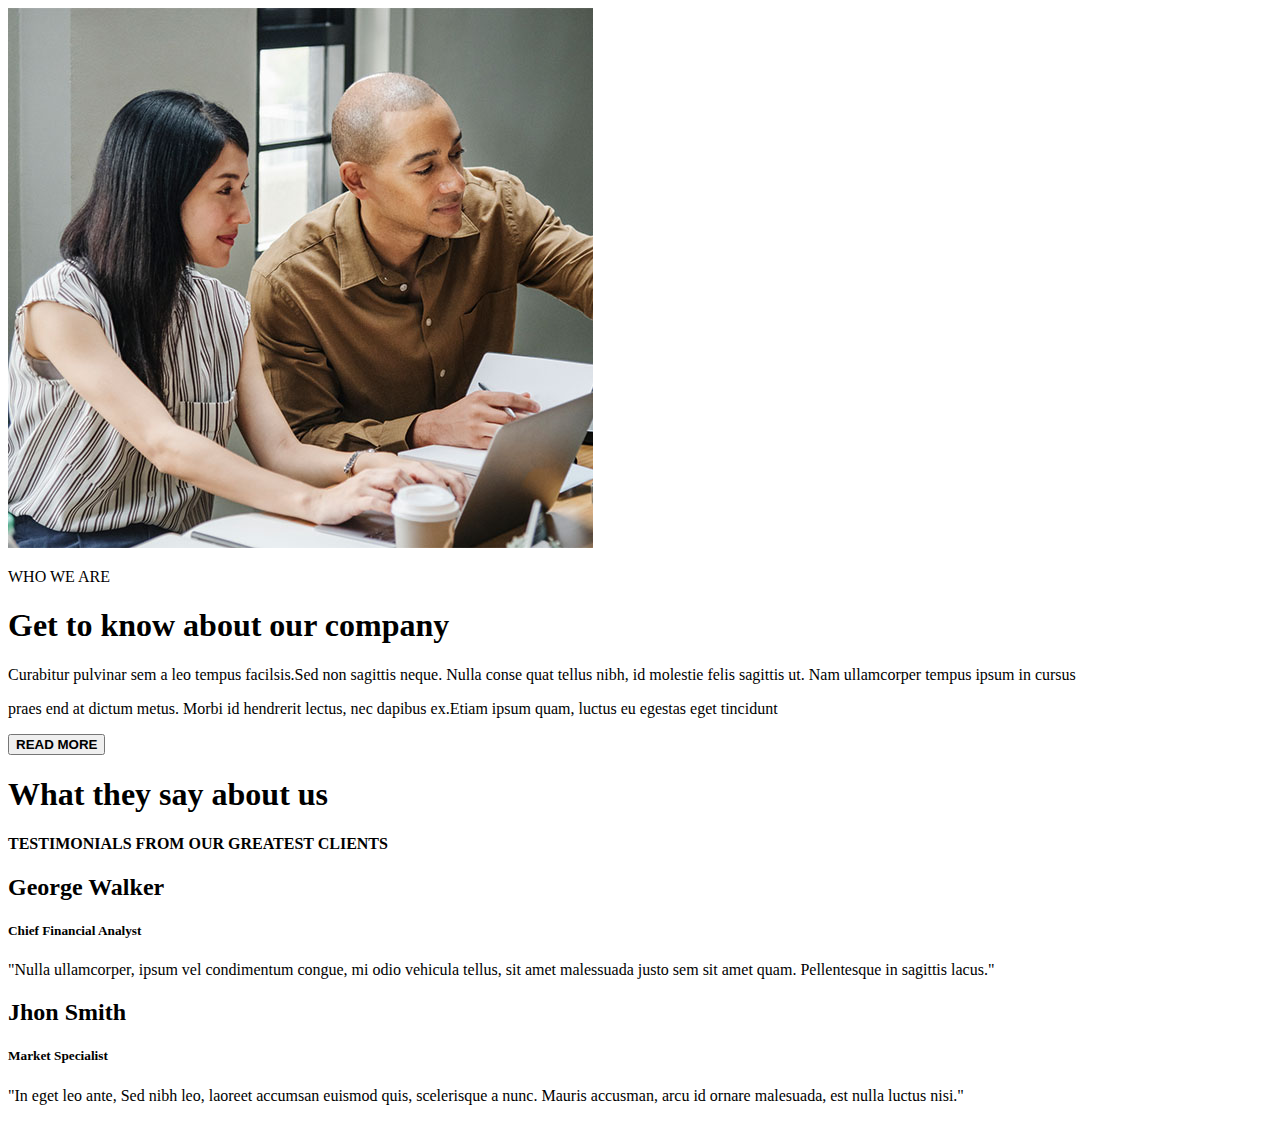
==== index (3).html @ d521275f "test" ====
<!DOCTYPE html>
<html lang="en">
<head>
    <meta charset="UTF-8">
    <meta name="viewport" content="width=device-width, initial-scale=1.0">
    <link rel="stylesheet" href="sass/sass.css">
    <title>YouBusiness</title>
</head>
<body>
    
    <!-- START-SECTION-1 -->
<section class="cont-1">
        <!-- START-BOX -->
    <div class="BOX">
        <div class="BOX1">
            <img src="images/more-info.jpg" alt="">
        </div>
        <div class="BOX2">
            <div>
                <p class="titre">WHO WE ARE</p>
            </div>
            <div class="paragraphe">
                <H1>Get to know about <span class="span">our company</span></H1>
                <p class="par1">Curabitur pulvinar sem a leo tempus facilsis.Sed non sagittis 
                    neque. Nulla conse quat tellus nibh, id molestie felis sagittis ut.
                    Nam ullamcorper tempus ipsum in cursus </p>               
                    <p class="par2"> praes end at dictum metus. Morbi id hendrerit lectus, nec dapibus
                    ex.Etiam ipsum quam, luctus eu egestas eget tincidunt</p>
            </div>
            <button class="button" type="button"><strong>READ MORE</strong></button>
        </div> 
    </div>   
        <!-- END-BOX -->
</section>
    <!-- END SECTION-1 -->

<!-- --------------------------- -->

    <!-- START-section-2 -->
<section class="cont-2">
        <div class="title">        
                <h1 class="title__top">What they say <span class="span">about us</span></h1>
                <h4 class="title__bottom">TESTIMONIALS FROM OUR GREATEST CLIENTS</h4>
        </div>
        <!-- START-PROFIL -->
<div class="profils">
        <!-- START-GEORGE -->
    <div class="profils__one">
        <div class="profils__one profils__titles">
            <h2 class="profils__titles--cash">George Walker</h2>
            <h5 class="profils__titles--clash"><span> Chief Financial Analyst</span></h5>
        </div>   
        <div class="profils__one profils__parag">
        <p class="profils_parag--prag"> "Nulla ullamcorper, ipsum vel condimentum congue, mi odio
            vehicula tellus, sit amet malessuada justo sem sit amet quam.
            Pellentesque in sagittis lacus."</p>
        </div>
    </div>
        
        <!-- END-GEORGE -->
        <!-- ------------------- -->
        <!-- START-JHON -->
    <div class="profils__one profils--two">
        <div class="profils__one profils__titles">
            <h2 class="profils__titles--cash">Jhon Smith</h2>
            <h5 class="profils__titles--clash"><span>Market Specialist</span></h5>
        </div>
        <div class="profils__one profils__parag">
            <p class="profils_parag--prag"> "In eget leo ante, Sed nibh leo, laoreet accumsan euismod quis,
            scelerisque a nunc. Mauris accusman, arcu id ornare malesuada,
            est nulla luctus nisi."</p>
        </div>
        
    </div>
         <!-- END-JHON -->
         
</div>
        <!-- END-PROFIL -->
     <div class="profils__imgcontainer">
        <div class="profils__imgcontainer profils__image">
            
        </div>
        <div class="profils__imgcontainer profils__image profils__image--test">
            
        </div>
     </div>
       
   
</section> 
    <!-- END-SECTION-2 -->
</body>
</html>
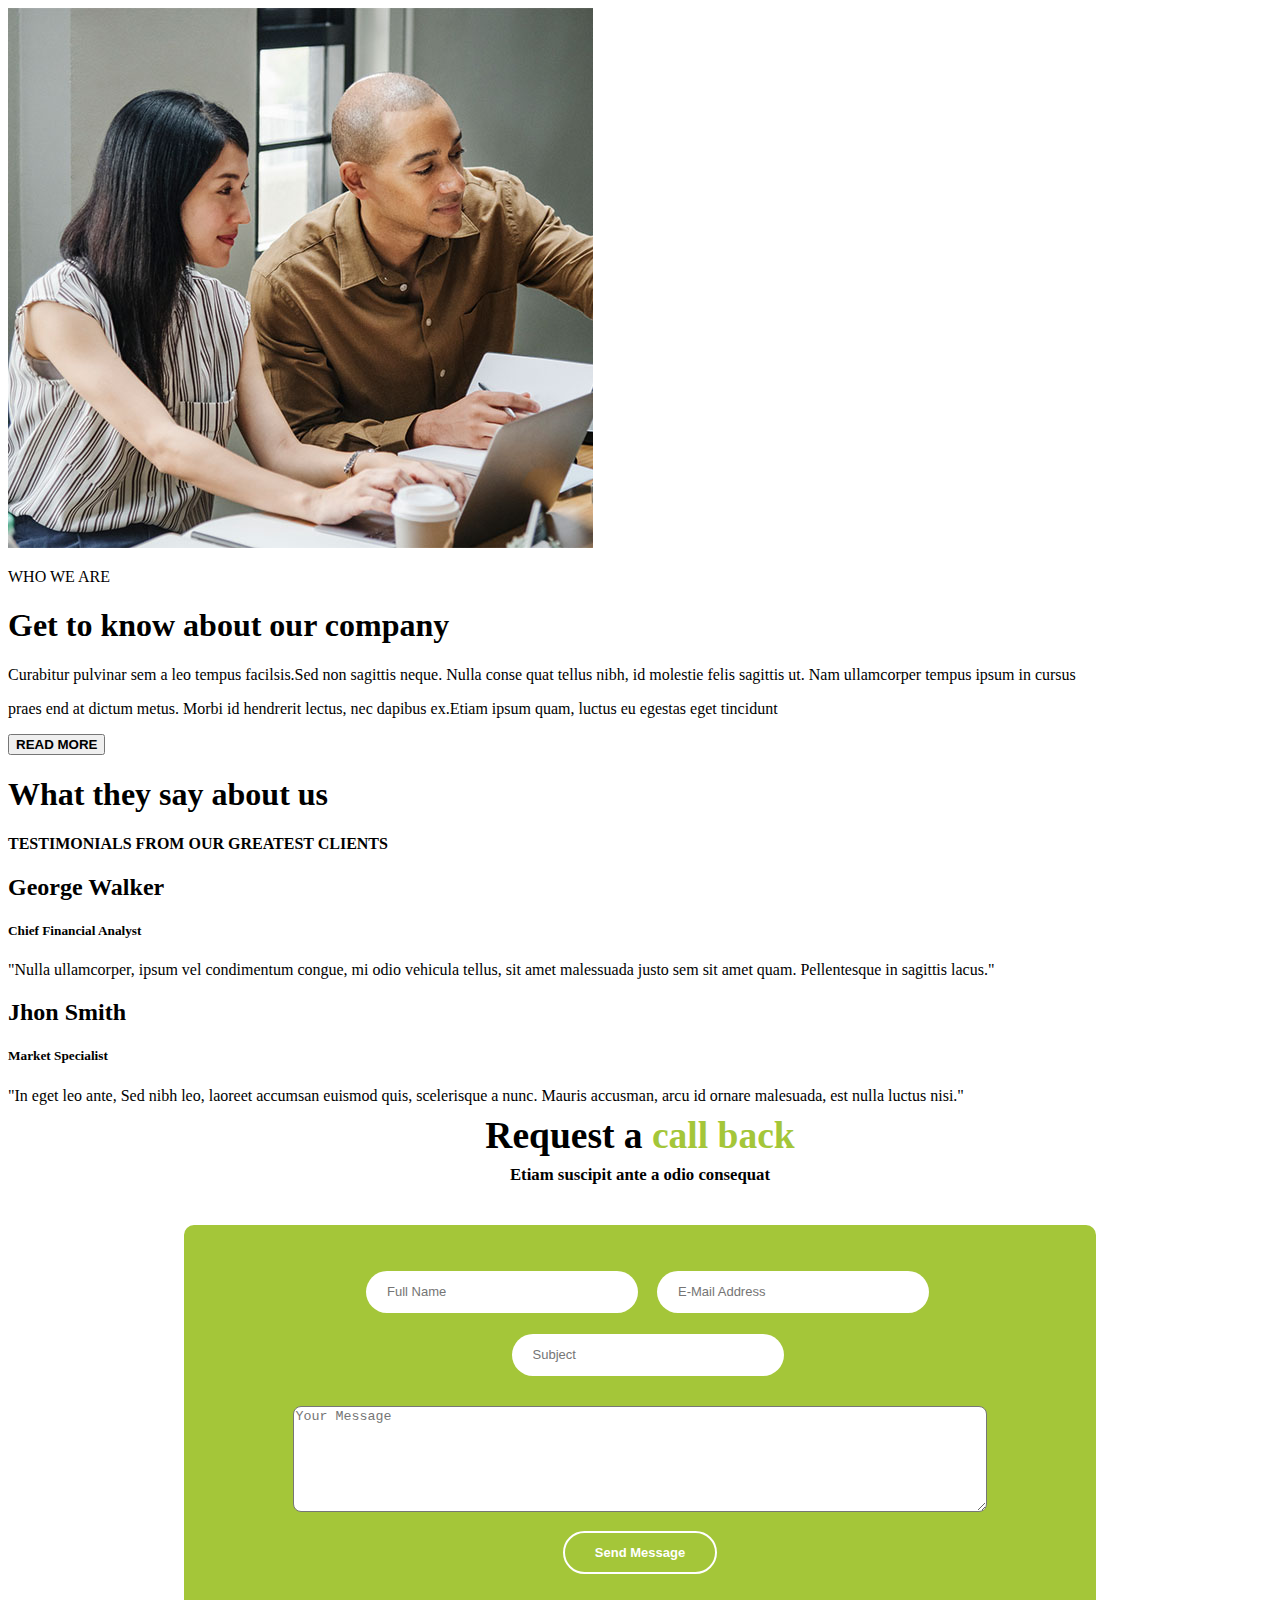
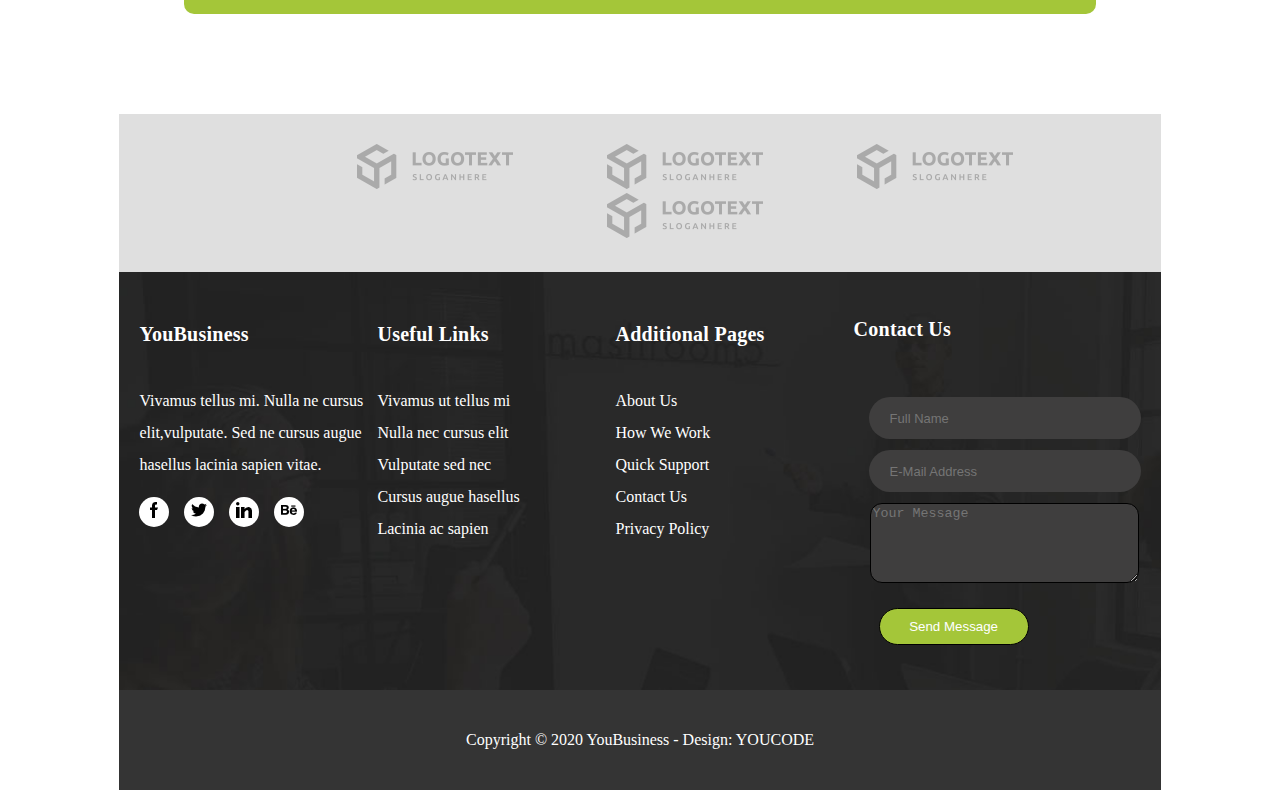
==== commit 83e7e6c9: "test" ====
--- a/index (3).html
+++ b/index (3).html
@@ -4,6 +4,7 @@
     <meta charset="UTF-8">
     <meta name="viewport" content="width=device-width, initial-scale=1.0">
     <link rel="stylesheet" href="sass/sass.css">
+    <link rel="stylesheet" href="style.css">
     <title>YouBusiness</title>
 </head>
 <body>
@@ -88,5 +89,85 @@
    
 </section> 
     <!-- END-SECTION-2 -->
+
+    <!-- part 4 -->
+
+     <!-- START SECTION -->
+  <div class="all-div">
+    <div class="all-div__title">
+       <P><h2>Request a <span> call back</span></h2>
+        <h6>Etiam suscipit ante a odio consequat</h6></P>
+     </div>
+    <div class="all-div__contact">
+       
+                <input name="name" type="text" class="form-control" id="name" placeholder="Full Name" required="">
+                <input name="email" type="text" class="form-control" id="email"  placeholder="E-Mail Address" required="">
+                <input name="subject" type="text" class="form-control" id="subject" placeholder="Subject" required="">
+         
+            <div >
+                <textarea name="message"  class="form-control1" id="message" placeholder="Your Message" required=""></textarea>
+            </div>
+                <button type="button" class="button" id="" >Send Message</button>
+     </div>
+<!------------------------------->
+  <div class="all-div__logo">
+            <img src="./client-01.png" title="1" alt="1">
+            <img src="./client-01.png" title="2" alt="2">
+            <img src="./client-01.png" title="3" alt="3">
+            <img src="./client-01.png" title="4" alt="4">
+   </div>
+<!------------------------------>
+  <div class="all-div__row">
+    
+      <div class="all-div__row--one">
+        <h4>YouBusiness</h4>
+        <p>Vivamus tellus mi. Nulla ne cursus elit,vulputate. Sed ne cursus augue hasellus lacinia sapien vitae.</p>
+        <div class="all-div__row--one--ico">
+          <div class="all-div__row--one--ico--icon"><img src="./facebook.png" title="" alt=""></div>
+          <div class="all-div__row--one--ico--icon"><img src="./twitter.png" title="" alt=""></div>
+          <div class="all-div__row--one--ico--icon"><img src="./linkedin.png" title="" alt=""></div>
+          <div class="all-div__row--one--ico--icon"><img src="./behance.png" title="" alt=""></div>
+        </div>
+       
+      </div>
+      <div class="all-div__row--two">
+        <h4>Useful Links</h4>
+        
+          <a href="">Vivamus ut tellus mi</a>
+          <a href="">Nulla nec cursus elit</a>
+          <a href="">Vulputate sed nec</a>
+          <a href="">Cursus augue hasellus</a>
+          <a href="">Lacinia ac sapien</a>
+        
+      </div>
+      <div class="all-div__row--three">
+        <h4>Additional Pages</h4>
+        
+          <a href="">About Us</a>
+          <a href="">How We Work</a>
+          <a href="">Quick Support</a>
+          <a href="">Contact Us</a>
+          <a href="">Privacy Policy</a>
+        
+      </div>
+      <div class="all-div__row--contact-us">
+        <h4>Contact Us</h4>
+
+                  <input name="name" type="text" class="form-control" id="name" placeholder="Full Name" required="">
+                  <input name="email" type="text" class="form-control" id="email" pattern="*" placeholder="E-Mail Address" required="">
+                  <textarea name="message" rows="" class="form-control2" id="message" placeholder="Your Message" required=""></textarea>
+                  <button type=button id="" class="button2">Send Message</button>
+
+      </div>
+   </div>
+<!----------------------------->
+  <div class="all-div__footer">
+        <div class=""></div>
+          <p>Copyright © 2020 YouBusiness  
+          - Design:  <a href="https://youcode.ma/" > YOUCODE</a></p>
+   </div>
+
+</div>
+<!-- END SECTION-->
 </body>
 </html>--- a/style.css
+++ b/style.css
@@ -0,0 +1,142 @@
+.all-div {
+  width: 80%;
+  margin: 20px auto;
+  text-align: center; }
+  .all-div__title {
+    line-height: 0em;
+    font-size: 25px;
+    font-weight: 600;
+    color: black; }
+    .all-div__title span {
+      color: #a4c639; }
+  .all-div__contact {
+    background-color: #a4c639;
+    margin: 50px;
+    padding: 25px;
+    border-radius: 10px; }
+  .all-div .form-control {
+    border-radius: 53px;
+    height: 40px;
+    padding: 1px 21px;
+    color: #6e6c6c;
+    font-size: 13px;
+    border: none;
+    margin-top: 21px;
+    width: 230px;
+    margin-left: 15px; }
+  .all-div .form-control1 {
+    margin: 0px;
+    width: 80%;
+    height: 100px;
+    border-radius: 8px;
+    margin-top: 30px; }
+  .all-div .button {
+    border-radius: 30px;
+    border: 2px solid white;
+    background-color: #a4c639;
+    color: white;
+    padding: 12px 30px;
+    font-size: 13px;
+    font-weight: 700;
+    margin-top: 15px;
+    margin-bottom: 15px; }
+  .all-div__logo {
+    background-color: #dfdfdf;
+    padding: 30px;
+    margin-top: 100px;
+    margin-right: -15px;
+    margin-left: -15px; }
+    .all-div__logo img {
+      margin-left: 90px; }
+  .all-div__row {
+    background-image: url(./images/fun-facts-bg.jpg);
+    color: white;
+    display: flex;
+    margin-right: -15px;
+    margin-left: -15px;
+    height: 80%;
+    padding: 20px; }
+    .all-div__row h4 {
+      color: white;
+      font-size: 20px;
+      font-weight: 600;
+      letter-spacing: 0.25px;
+      margin-bottom: 35px; }
+    .all-div__row a {
+      color: white;
+      text-decoration: none; }
+    .all-div__row--one {
+      width: 300px;
+      line-height: 2em;
+      text-align: start; }
+      .all-div__row--one--ico {
+        display: flex;
+        gap: 15px;
+        text-align: center; }
+        .all-div__row--one--ico--icon {
+          background-color: white;
+          border-radius: 50%;
+          height: 30px;
+          width: 30px;
+          justify-content: center; }
+    .all-div__row--two {
+      display: flex;
+      flex-direction: column;
+      width: 300px;
+      line-height: 2em;
+      text-align: start; }
+    .all-div__row--three {
+      display: flex;
+      flex-direction: column;
+      width: 300px;
+      line-height: 2em;
+      text-align: start; }
+    .all-div__row--contact-us {
+      display: flex;
+      flex-direction: column;
+      text-align: start; }
+      .all-div__row--contact-us .form-control {
+        margin-bottom: -10px;
+        background-color: #3f3e3e;
+        color: white; }
+      .all-div__row--contact-us .form-control2 {
+        background-color: #3f3e3e;
+        color: white;
+        border-radius: 12px;
+        border: 1px solid black;
+        width: 263px;
+        height: 74px;
+        margin-left: 16px;
+        margin-top: 21px; }
+      .all-div__row--contact-us .button2 {
+        background-color: #a4c639;
+        color: white;
+        padding: 10px 28px;
+        border-radius: 30px;
+        margin: 25px;
+        border: 1px solid black;
+        width: 150px; }
+  .all-div__footer {
+    background-color: #343434;
+    color: white;
+    text-align: center;
+    padding: 25px 0px;
+    margin-right: -15px;
+    margin-left: -15px; }
+    .all-div__footer a {
+      color: white;
+      text-decoration: none; }
+
+@media (max-width: 700px) {
+  .all-div__logo :nth-child(1), .all-div__logo :nth-child(2), .all-div__logo :nth-child(4) {
+    display: none; }
+  .all-div__logo img {
+    width: 40%;
+    height: 80px;
+    margin-right: 100px; }
+
+  .all-div__row {
+    flex-wrap: wrap;
+    justify-content: start; } }
+
+/*# sourceMappingURL=style.css.map */
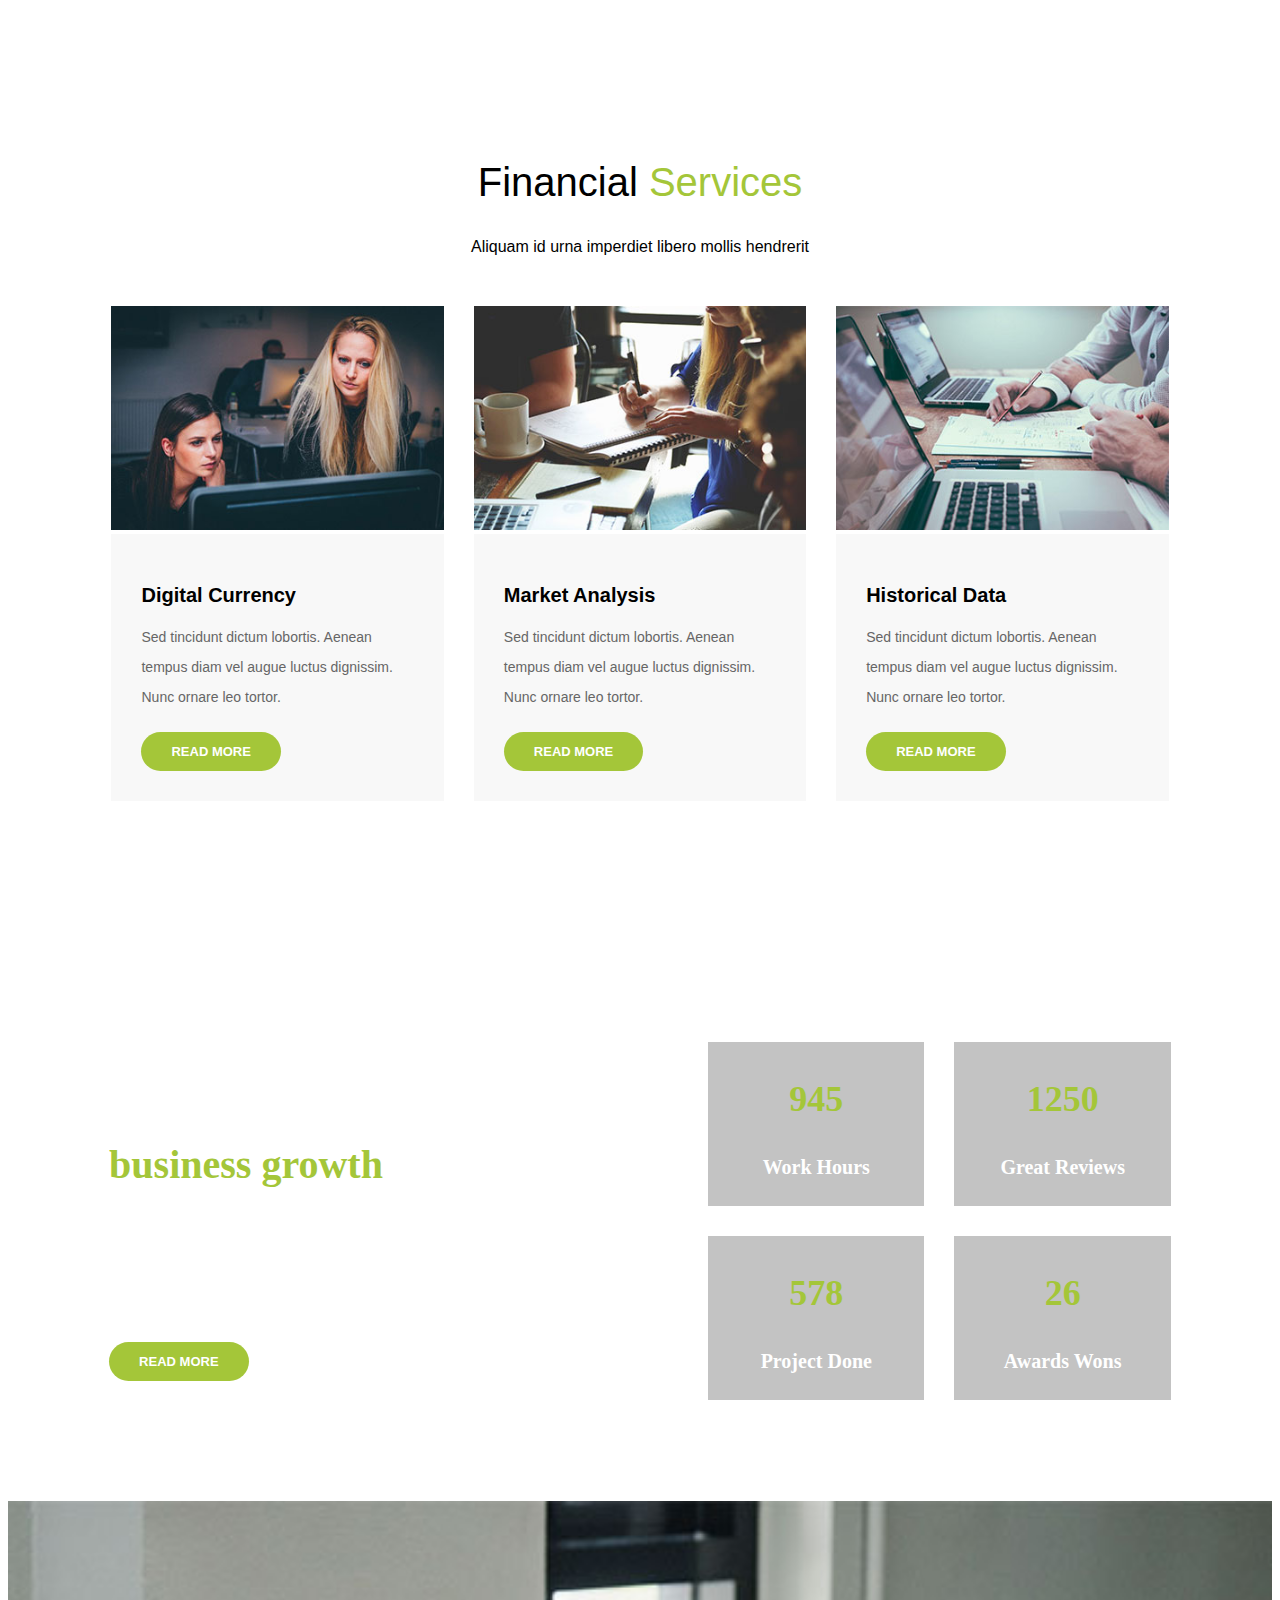
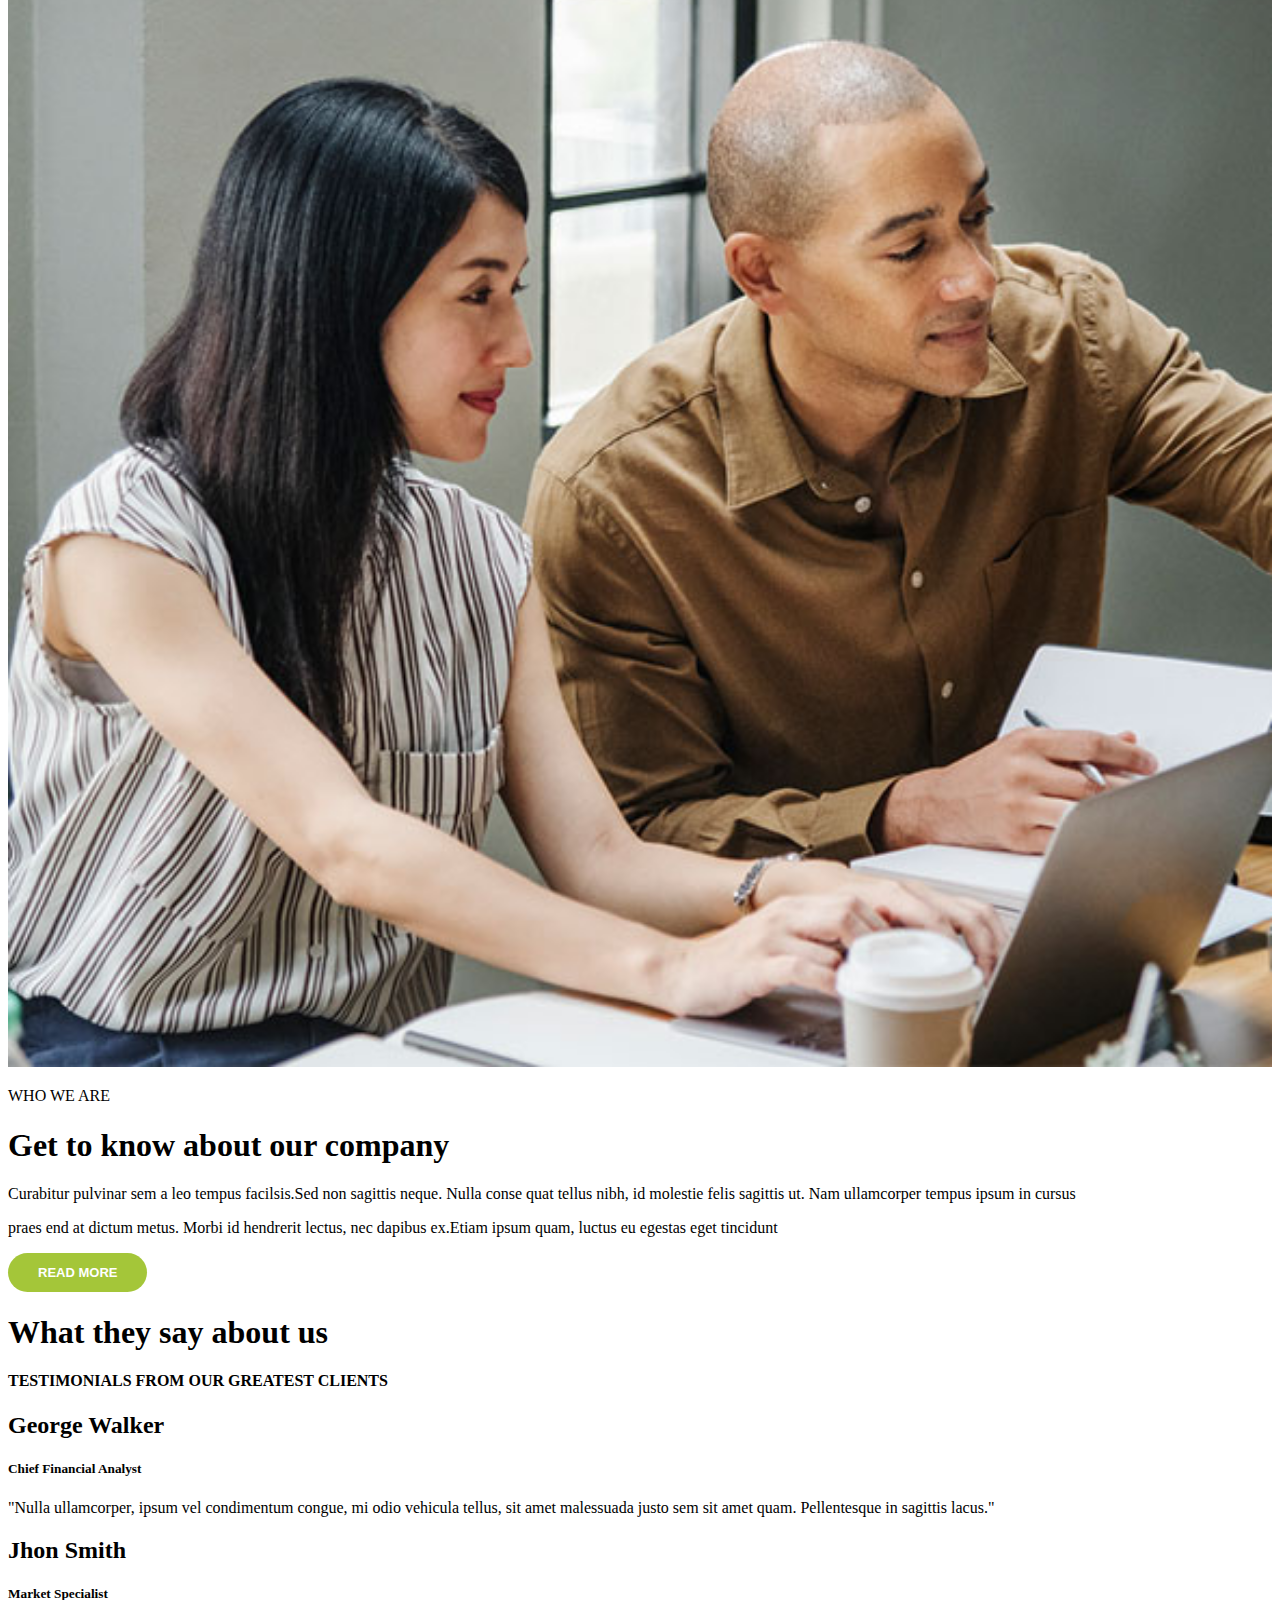
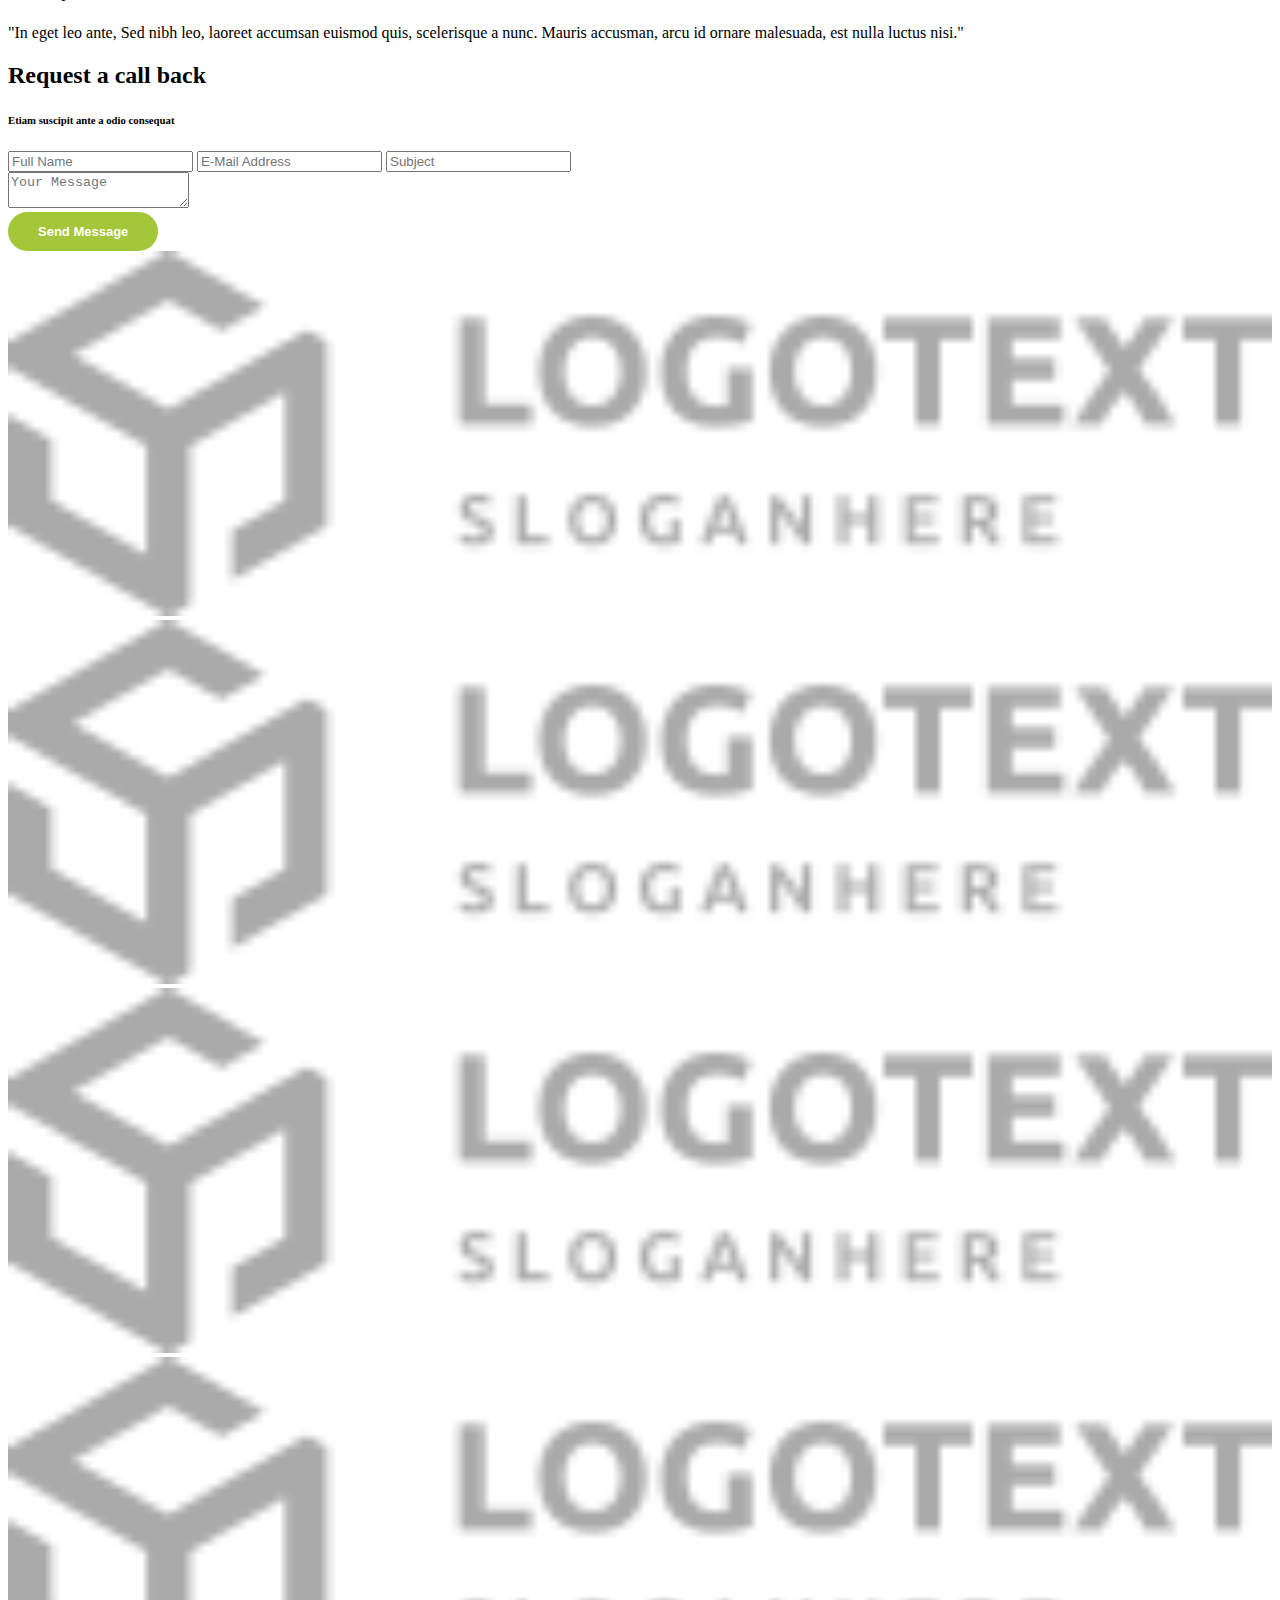
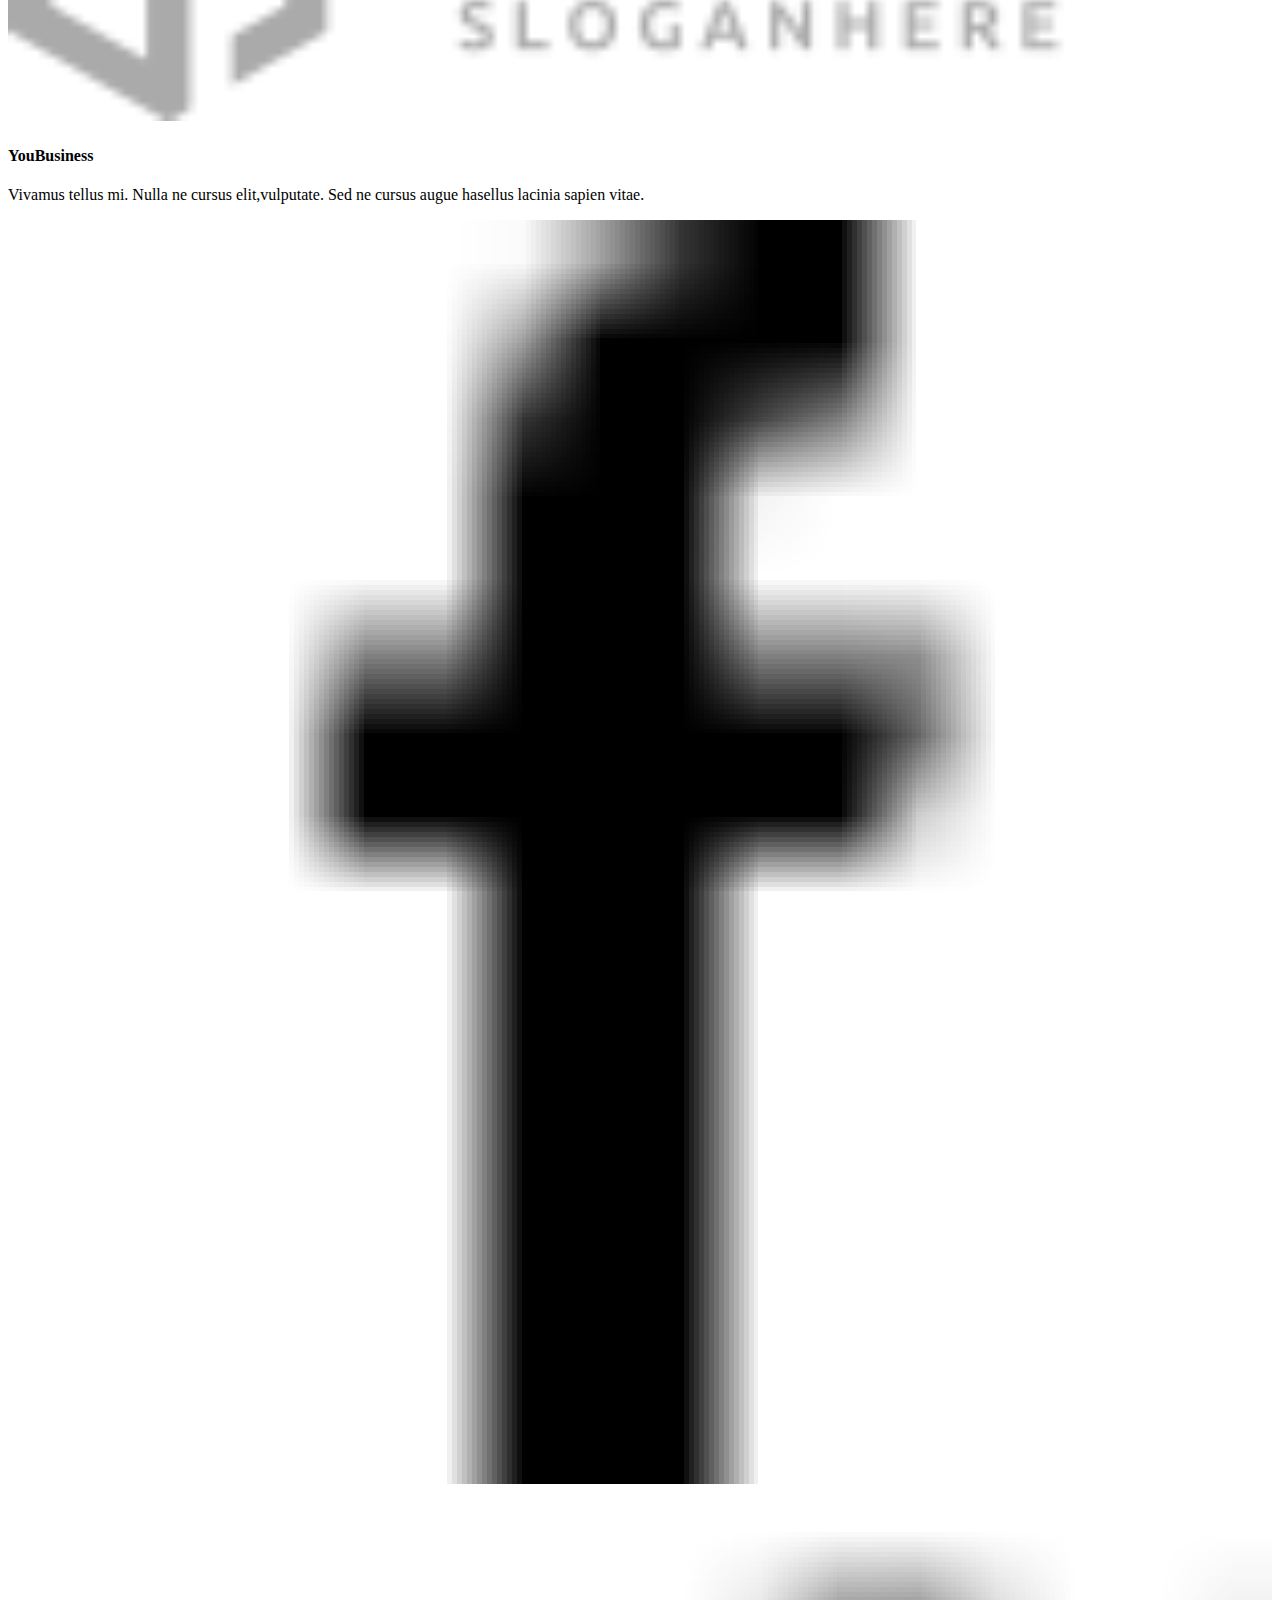
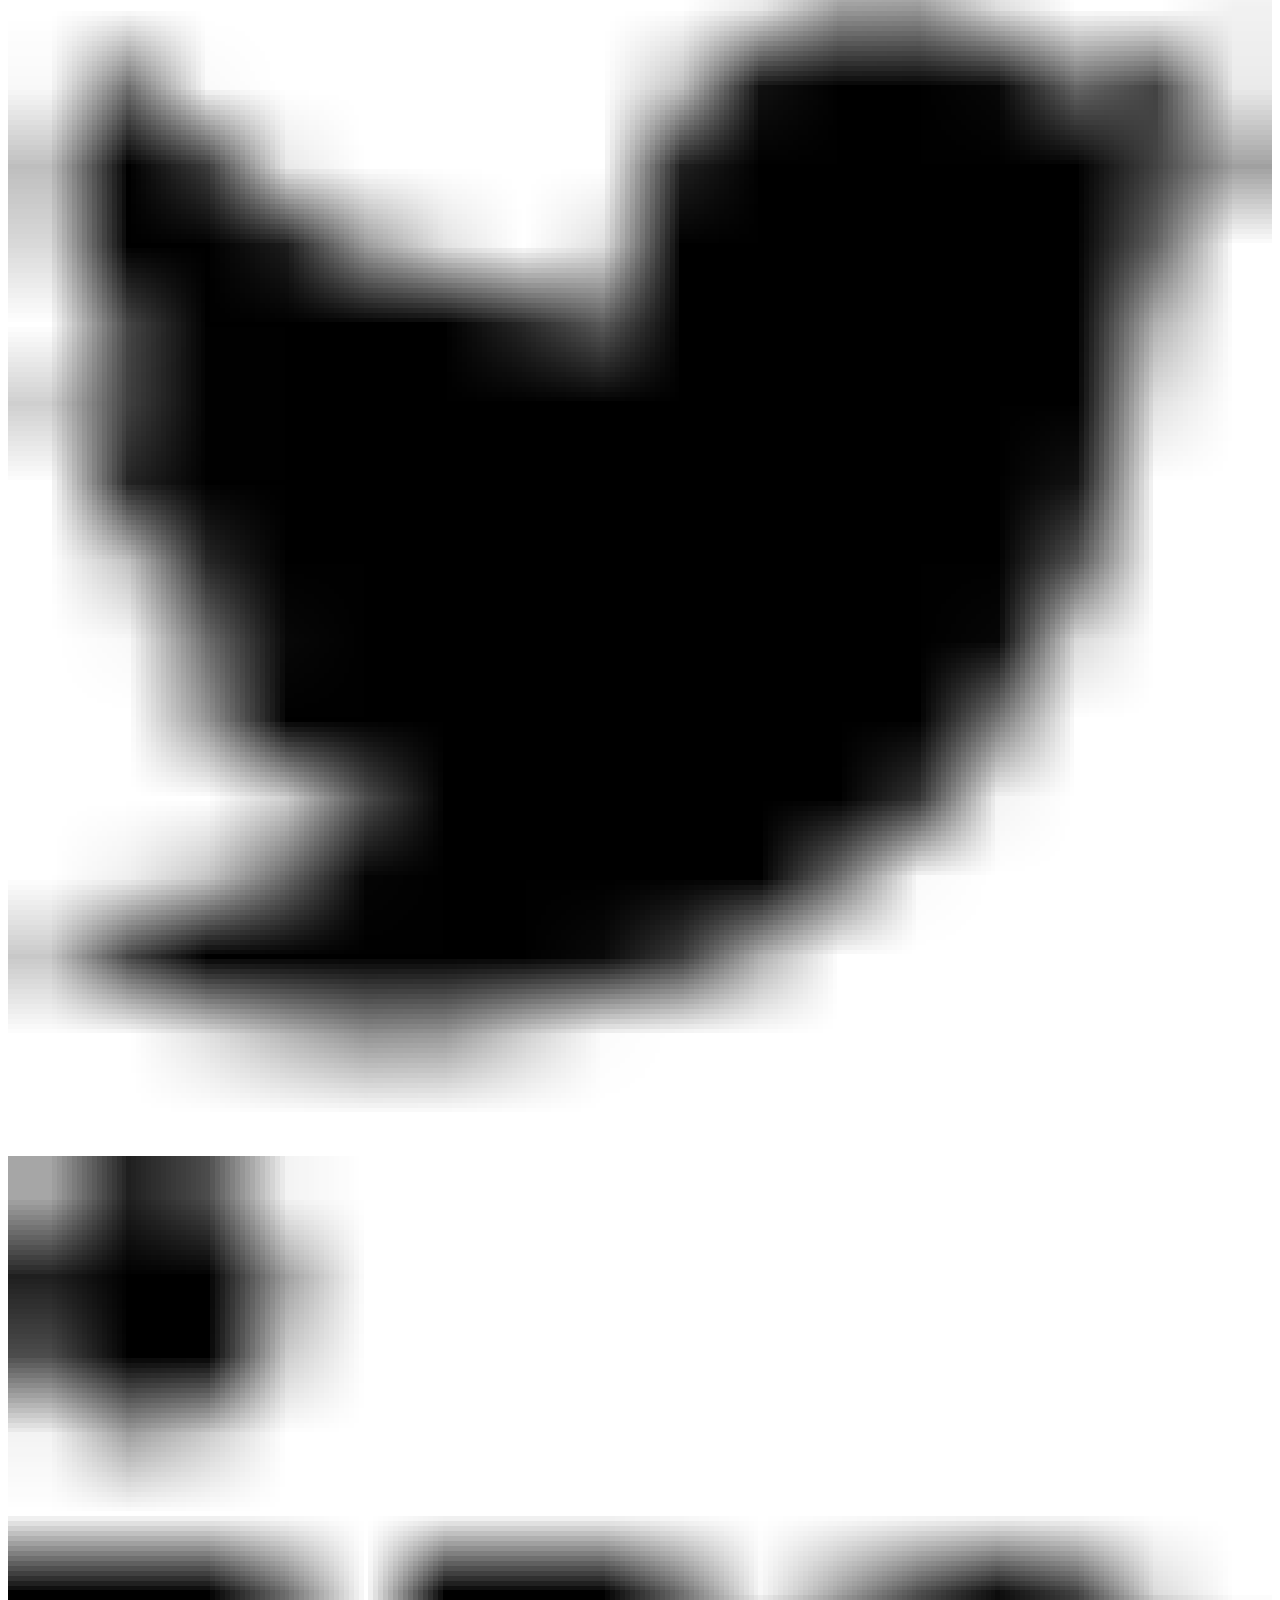
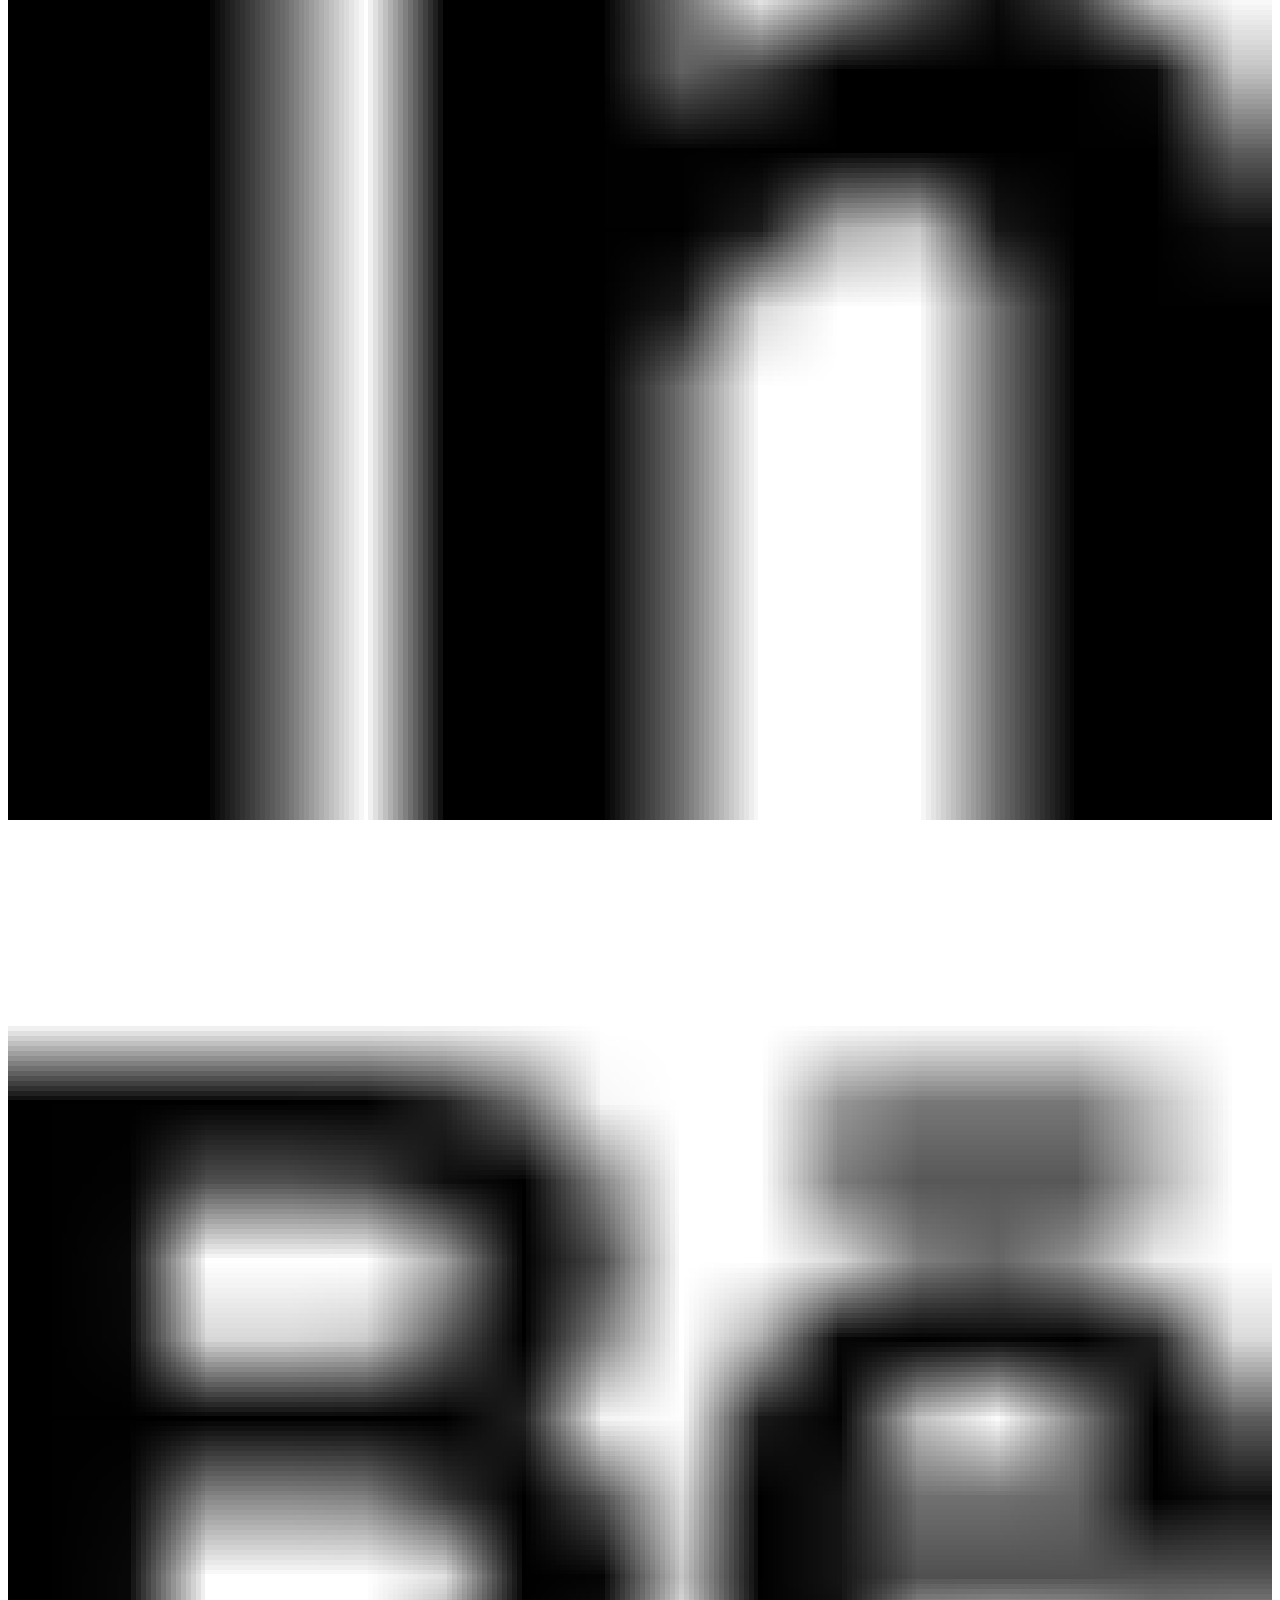
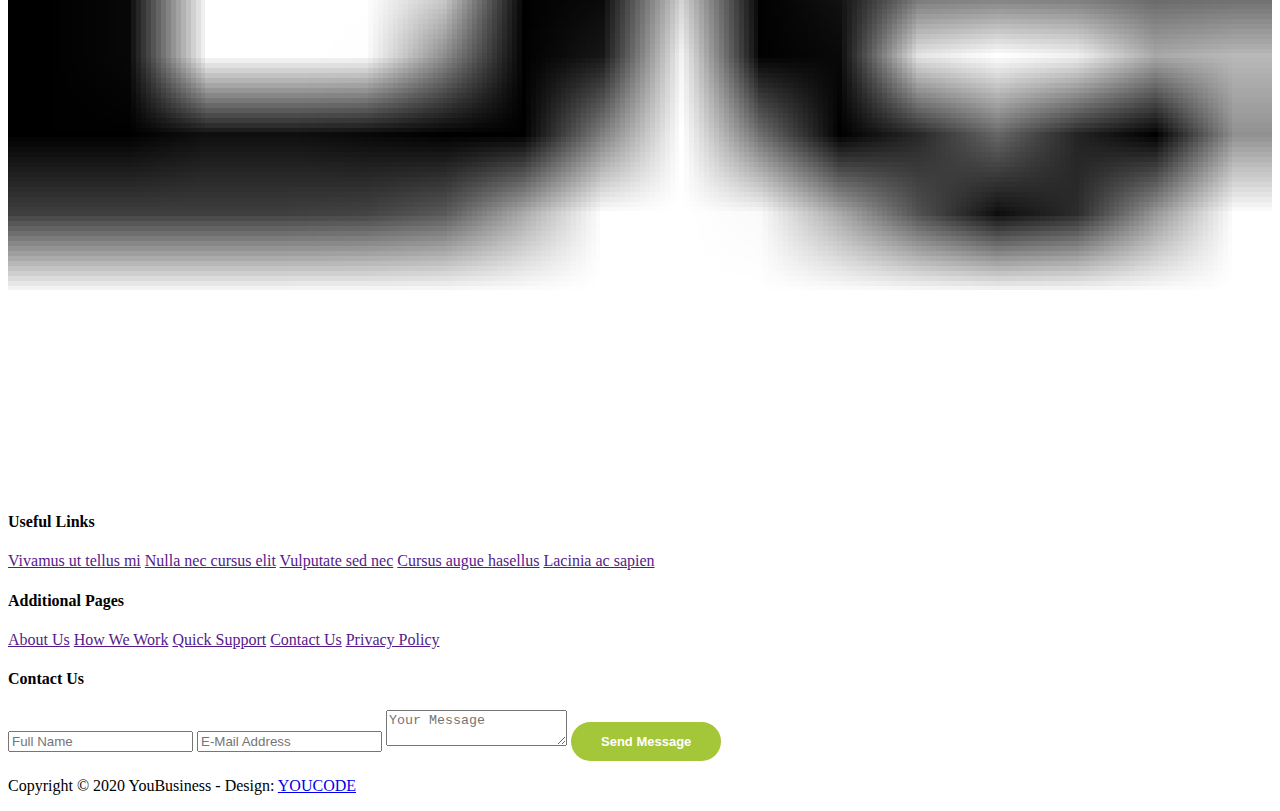
==== commit ff891465: "test" ====
--- a/index (3).html
+++ b/index (3).html
@@ -5,9 +5,84 @@
     <meta name="viewport" content="width=device-width, initial-scale=1.0">
     <link rel="stylesheet" href="sass/sass.css">
     <link rel="stylesheet" href="style.css">
+    <link rel="stylesheet" href="style/sass.css">
     <title>YouBusiness</title>
 </head>
-<body>
+<body><div class="services">
+        
+    <div class="financial">
+          <h2>Financial <em>Services</em></h2>
+          <span>Aliquam id urna imperdiet libero mollis hendrerit</span>
+    </div>
+
+    <div class="boxs">
+        <div class="items">
+          <img src="images/service_01.jpg" alt="img">
+          
+          <div class="underitems">
+            <h3>Digital Currency</h3>
+            <p>Sed tincidunt dictum lobortis. Aenean tempus diam vel augue luctus dignissim. Nunc ornare leo tortor.</p>
+            <button>READ MORE</button>
+          </div>
+        </div>
+        <div class="items">
+            <img src="images/service_02.jpg" alt="">
+            <div class="underitems">
+              <h3>Market Analysis</h3>
+              <p>Sed tincidunt dictum lobortis. Aenean tempus diam vel augue luctus dignissim. Nunc ornare leo tortor.</p>
+              <button>READ MORE</button>
+            </div>
+          </div>
+          <div class="items">
+              <img src="images/service_03.jpg" alt="">
+              <div class="underitems">
+                <h3>Historical Data</h3>
+                <p>Sed tincidunt dictum lobortis. Aenean tempus diam vel augue luctus dignissim. Nunc ornare leo tortor.</p>
+                <button>READ MORE</button>
+              </div>
+          </div>
+    
+    </div>
+    
+</div>
+<!-- our solutions -->
+<div class="solutions">
+    
+    
+    
+    <div class="textleft">
+        <span>LOREM IPSUM DOLOR SIT AMET</span>
+          <h2>Our solutions for your <em>business growth</em></h2>
+          <p>Pellentesque ultrices at turpis in vestibulum. Aenean pretium elit nec congue elementum. Nulla luctus laoreet porta. Maecenas at nisi tempus, porta metus vitae, faucibus augue. 
+          <br><br>Fusce et venenatis ex. Quisque varius, velit quis dictum sagittis, odio velit molestie nunc, ut posuere ante tortor ut neque.</p>
+          <button> READ MORE </button>
+
+    </div>
+
+    <div class="textright">
+        <div class="box">
+            <h3>945</h3>
+            <h4>Work Hours</h4>
+
+        </div>
+        <div class="box">
+            <h3>1250</h3>
+            <h4>Great Reviews</h4>
+
+        </div>
+        <div class="box">
+            <h3>578</h3>
+            <h4>Project Done</h4>
+
+        </div>
+        <div class="box">
+            <h3>26</h3>
+            <h4>Awards Wons</h4>
+
+        </div>
+</div>
+</div>
+
     
     <!-- START-SECTION-1 -->
 <section class="cont-1">
@@ -111,10 +186,10 @@
      </div>
 <!------------------------------->
   <div class="all-div__logo">
-            <img src="./client-01.png" title="1" alt="1">
-            <img src="./client-01.png" title="2" alt="2">
-            <img src="./client-01.png" title="3" alt="3">
-            <img src="./client-01.png" title="4" alt="4">
+            <img src="./ico/client-01.png" title="1" alt="1">
+            <img src="./ico/client-01.png" title="2" alt="2">
+            <img src="./ico/client-01.png" title="3" alt="3">
+            <img src="./ico/client-01.png" title="4" alt="4">
    </div>
 <!------------------------------>
   <div class="all-div__row">
@@ -123,10 +198,10 @@
         <h4>YouBusiness</h4>
         <p>Vivamus tellus mi. Nulla ne cursus elit,vulputate. Sed ne cursus augue hasellus lacinia sapien vitae.</p>
         <div class="all-div__row--one--ico">
-          <div class="all-div__row--one--ico--icon"><img src="./facebook.png" title="" alt=""></div>
-          <div class="all-div__row--one--ico--icon"><img src="./twitter.png" title="" alt=""></div>
-          <div class="all-div__row--one--ico--icon"><img src="./linkedin.png" title="" alt=""></div>
-          <div class="all-div__row--one--ico--icon"><img src="./behance.png" title="" alt=""></div>
+          <div class="all-div__row--one--ico--icon"><img src="./ico/facebook.png" title="" alt=""></div>
+          <div class="all-div__row--one--ico--icon"><img src="./ico/twitter.png" title="" alt=""></div>
+          <div class="all-div__row--one--ico--icon"><img src="./ico/linkedin.png" title="" alt=""></div>
+          <div class="all-div__row--one--ico--icon"><img src="./ico/behance.png" title="" alt=""></div>
         </div>
        
       </div>
--- a/style/sass.css
+++ b/style/sass.css
@@ -0,0 +1,177 @@
+* {
+  -webkit-box-sizing: border-box;
+          box-sizing: border-box;
+}
+
+.services {
+  display: -webkit-box;
+  display: -ms-flexbox;
+  display: flex;
+  -webkit-box-orient: vertical;
+  -webkit-box-direction: normal;
+      -ms-flex-direction: column;
+          flex-direction: column;
+  margin-top: 140px;
+  font-family: 'Poppins', sans-serif;
+  color: black;
+  max-width: 86%;
+  margin: 10% auto;
+}
+
+.financial {
+  text-align: center;
+}
+
+.financial h2 {
+  font-size: 40px;
+  font-weight: 500;
+  color: black;
+}
+
+em {
+  color: #a4c639;
+  font-style: normal;
+}
+
+.boxs {
+  display: -webkit-box;
+  display: -ms-flexbox;
+  display: flex;
+  margin-top: 50px;
+}
+
+.items {
+  width: 100%;
+  min-height: 1px;
+  padding-right: 15px;
+  padding-left: 15px;
+}
+
+img {
+  width: 100%;
+}
+
+.underitems {
+  background-color: #f8f8f8;
+  padding: 30px;
+}
+
+.underitems h3 {
+  margin-bottom: 15px;
+  font-size: 20px;
+  font-weight: 700;
+}
+
+.underitems p {
+  font-size: 14px;
+  color: #666666;
+  line-height: 30px;
+  margin-bottom: 20px;
+}
+
+button {
+  border-radius: 30px;
+  border: none;
+  background-color: #a4c639;
+  color: white;
+  padding: 12px 30px;
+  font-size: 13px;
+  font-weight: 700;
+}
+
+.solutions {
+  display: -webkit-box;
+  display: -ms-flexbox;
+  display: flex;
+  margin-top: 140px;
+  background-image: url(../images/fun-facts-bg.jpg);
+  background-repeat: no-repeat;
+  background-attachment: fixed;
+  padding: 8%;
+  color: white;
+}
+
+.solutions .textleft {
+  width: 50%;
+  min-height: 1px;
+  margin-right: 30px;
+  text-align: left;
+}
+
+.solutions .textleft h2 {
+  font-size: 40px;
+  font-weight: 600;
+  margin-bottom: 30px;
+}
+
+.textright {
+  display: -ms-grid;
+  display: grid;
+  -ms-grid-columns: (1fr)[2];
+      grid-template-columns: repeat(2, 1fr);
+  -ms-grid-rows: (1fr)[2];
+      grid-template-rows: repeat(2, 1fr);
+  width: 50%;
+  gap: 30px;
+  text-align: center;
+  margin-left: 10%;
+  margin: right -8%;
+}
+
+.textright .box {
+  background-color: #64646462;
+}
+
+.textright .box h3 {
+  color: #a4c639;
+  font-weight: 700;
+  font-size: 36px;
+}
+
+.textright .box h4 {
+  font-size: 20px;
+  font-weight: 700;
+}
+
+@media screen and (max-width: 700px) {
+  .boxs {
+    display: -webkit-box;
+    display: -ms-flexbox;
+    display: flex;
+    -webkit-box-orient: vertical;
+    -webkit-box-direction: normal;
+        -ms-flex-direction: column;
+            flex-direction: column;
+    width: 100%;
+  }
+  .boxs .items {
+    padding-bottom: 10px;
+    margin-bottom: 10px;
+  }
+  .solutions {
+    display: -webkit-box;
+    display: -ms-flexbox;
+    display: flex;
+    -webkit-box-orient: vertical;
+    -webkit-box-direction: normal;
+        -ms-flex-direction: column;
+            flex-direction: column;
+    padding: 5%;
+  }
+  .solutions .textleft {
+    width: 100%;
+  }
+  .solutions .textright {
+    margin-top: 50px;
+    margin-left: 5%;
+    width: 80%;
+    display: -webkit-box;
+    display: -ms-flexbox;
+    display: flex;
+    -webkit-box-orient: vertical;
+    -webkit-box-direction: normal;
+        -ms-flex-direction: column;
+            flex-direction: column;
+  }
+}
+/*# sourceMappingURL=sass.css.map */